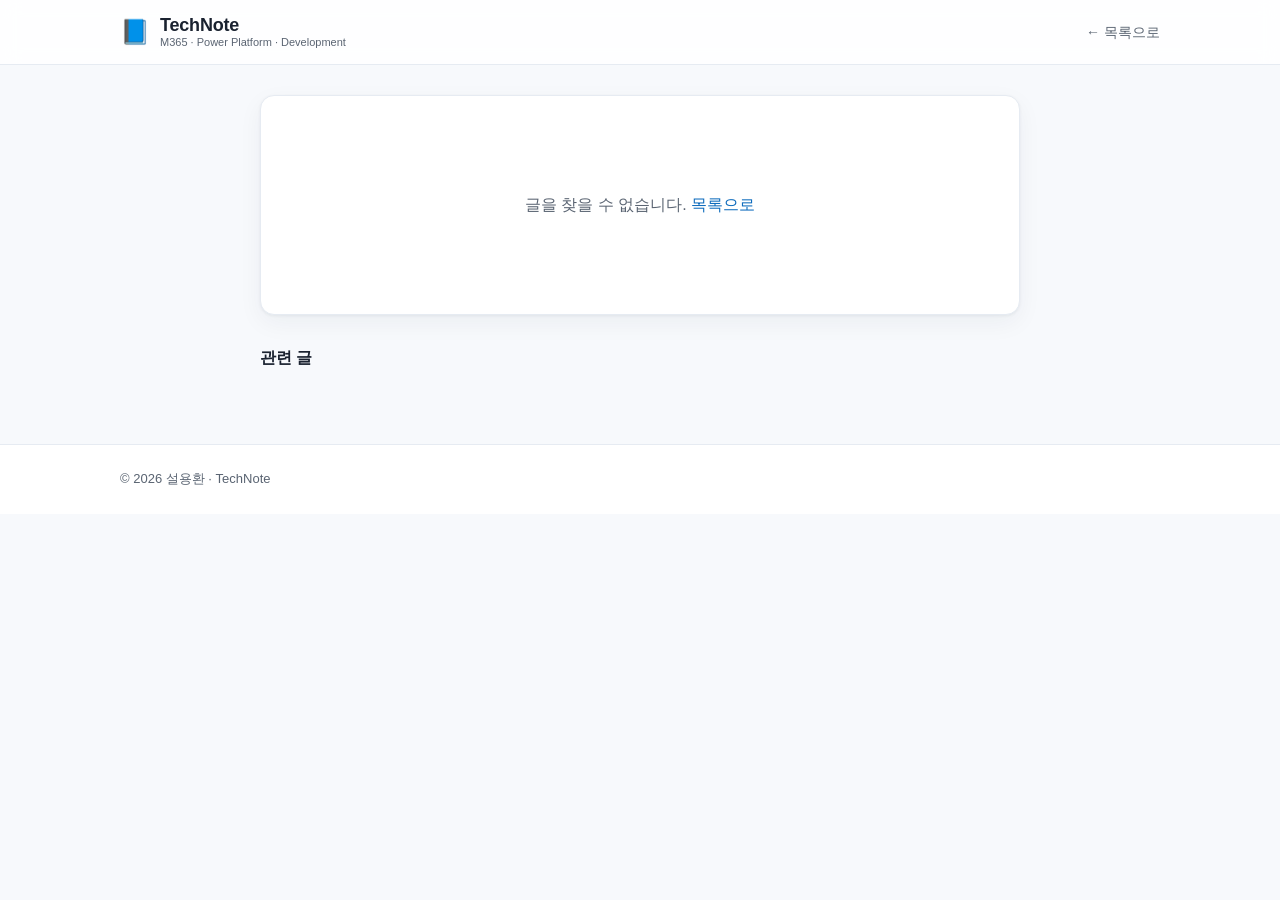
==== post.html @ 1318f883 "Initial commit: TechNote blog" ====
<!DOCTYPE html>
<html lang="ko">
<head>
<meta charset="UTF-8">
<meta name="viewport" content="width=device-width, initial-scale=1">
<title>글 — TechNote</title>
<meta name="description" id="metaDesc" content="TechNote 기술 블로그 글">
<link rel="icon" href="data:image/svg+xml,<svg xmlns='http://www.w3.org/2000/svg' viewBox='0 0 100 100'><text y='.9em' font-size='90'>📘</text></svg>">
<link rel="stylesheet" href="assets/style.css">
<!-- 구조화 데이터(JSON-LD)는 app.js에서 동적으로 주입 -->
</head>
<body>
  <header class="site-header">
    <div class="wrap header-inner">
      <a class="brand" href="index.html">
        <span class="brand-mark">📘</span>
        <span class="brand-text"><b>TechNote</b><small>M365 · Power Platform · Development</small></span>
      </a>
      <a class="back-link" href="index.html">← 목록으로</a>
    </div>
  </header>

  <main class="wrap article-wrap">
    <article id="article" class="article">
      <p class="loading">불러오는 중…</p>
    </article>
    <section class="related">
      <h3>관련 글</h3>
      <div id="related" class="related-list"></div>
    </section>
  </main>

  <footer class="site-footer">
    <div class="wrap"><span id="footerAuthor"></span> · TechNote</div>
  </footer>

  <script src="data/posts.js"></script>
  <script src="assets/app.js"></script>
</body>
</html>
---- assets/style.css ----
:root {
  --bg: #f7f9fc;
  --surface: #ffffff;
  --ink: #1a2230;
  --ink-soft: #5a6472;
  --line: #e6ebf2;
  --brand: #0f6cbd;
  --brand-soft: #eaf3fb;
  --radius: 14px;
  --shadow: 0 1px 3px rgba(16,32,58,.06), 0 8px 24px rgba(16,32,58,.05);
  --maxw: 1080px;
  --m365: #0f6cbd; --powerplatform: #742774; --dev: #107c41;
}
* { box-sizing: border-box; }
html { scroll-behavior: smooth; }
body {
  margin: 0; background: var(--bg); color: var(--ink);
  font-family: -apple-system, BlinkMacSystemFont, "Segoe UI", "Malgun Gothic", Roboto, sans-serif;
  line-height: 1.6;
}
.wrap { max-width: var(--maxw); margin: 0 auto; padding: 0 20px; }
a { color: var(--brand); text-decoration: none; }
a:hover { text-decoration: underline; }

/* Header */
.site-header { position: sticky; top: 0; z-index: 20; background: rgba(255,255,255,.85);
  backdrop-filter: saturate(180%) blur(10px); border-bottom: 1px solid var(--line); }
.header-inner { display: flex; align-items: center; gap: 20px; height: 64px; }
.brand { display: flex; align-items: center; gap: 10px; color: var(--ink); }
.brand:hover { text-decoration: none; }
.brand-mark { font-size: 24px; }
.brand-text { display: flex; flex-direction: column; line-height: 1.1; }
.brand-text b { font-size: 18px; letter-spacing: -.2px; }
.brand-text small { font-size: 11px; color: var(--ink-soft); }
.back-link { margin-left: auto; font-size: 14px; color: var(--ink-soft); }

.search-box { position: relative; margin-left: auto; flex: 1; max-width: 440px; }
.search-box input { width: 100%; height: 42px; padding: 0 40px 0 16px; border: 1px solid var(--line);
  border-radius: 21px; background: var(--surface); font-size: 14px; color: var(--ink); transition: border .15s, box-shadow .15s; }
.search-box input:focus { outline: none; border-color: var(--brand); box-shadow: 0 0 0 3px var(--brand-soft); }
.search-ico { position: absolute; right: 14px; top: 50%; transform: translateY(-50%); opacity: .5; pointer-events: none; }

/* Category nav */
.catnav { background: var(--surface); border-bottom: 1px solid var(--line); }
.catnav-inner { display: flex; gap: 6px; padding: 10px 20px; overflow-x: auto; }
.cat-btn { display: inline-flex; align-items: center; gap: 7px; padding: 8px 16px; border-radius: 10px;
  border: 1px solid var(--line); background: var(--surface); color: var(--ink-soft);
  font-size: 14px; font-weight: 600; cursor: pointer; white-space: nowrap; transition: all .15s; }
.cat-btn:hover { border-color: var(--brand); color: var(--brand); }
.cat-btn.active { color: #fff; border-color: transparent; }

/* Hero */
.hero { padding: 40px 0 20px; }
.hero h1 { font-size: 30px; letter-spacing: -.6px; margin: 0 0 8px; }
.hero p { color: var(--ink-soft); margin: 0; font-size: 15px; }

/* Toolbar */
.toolbar { display: flex; align-items: center; justify-content: space-between; gap: 16px;
  flex-wrap: wrap; margin: 10px 0 20px; }
.tags-filter { display: flex; flex-wrap: wrap; gap: 6px; }
.tag-chip { font-size: 12px; padding: 4px 11px; border-radius: 999px; background: var(--surface);
  border: 1px solid var(--line); color: var(--ink-soft); cursor: pointer; transition: all .12s; }
.tag-chip:hover { border-color: var(--brand); color: var(--brand); }
.tag-chip.active { background: var(--brand); border-color: var(--brand); color: #fff; }
.result-count { font-size: 13px; color: var(--ink-soft); }

/* Post grid */
.post-grid { display: grid; grid-template-columns: repeat(auto-fill, minmax(300px, 1fr)); gap: 20px; padding-bottom: 60px; }
.card { background: var(--surface); border: 1px solid var(--line); border-radius: var(--radius);
  overflow: hidden; display: flex; flex-direction: column; transition: transform .15s, box-shadow .15s; }
.card:hover { transform: translateY(-3px); box-shadow: var(--shadow); text-decoration: none; }
.card-top { height: 6px; }
.card-body { padding: 18px 18px 16px; display: flex; flex-direction: column; gap: 10px; flex: 1; }
.card-meta { display: flex; align-items: center; gap: 8px; font-size: 12px; color: var(--ink-soft); }
.badge { font-size: 11px; font-weight: 700; padding: 3px 9px; border-radius: 6px; color: #fff; }
.src-icon { margin-left: auto; opacity: .7; }
.card h3 { margin: 0; font-size: 17px; line-height: 1.35; letter-spacing: -.3px; color: var(--ink); }
.card p { margin: 0; font-size: 13.5px; color: var(--ink-soft); flex: 1; }
.card-tags { display: flex; flex-wrap: wrap; gap: 5px; }
.card-tags span { font-size: 11px; color: var(--brand); background: var(--brand-soft); padding: 2px 8px; border-radius: 6px; }

.empty { text-align: center; color: var(--ink-soft); padding: 60px 0; }

/* Article page */
.article-wrap { padding-top: 30px; }
.article { background: var(--surface); border: 1px solid var(--line); border-radius: var(--radius);
  padding: 40px; max-width: 760px; margin: 0 auto 30px; box-shadow: var(--shadow); }
.article .a-meta { display: flex; align-items: center; gap: 10px; font-size: 13px; color: var(--ink-soft); margin-bottom: 14px; }
.article h1 { font-size: 28px; letter-spacing: -.5px; margin: 0 0 8px; line-height: 1.3; }
.article .a-tags { display: flex; flex-wrap: wrap; gap: 6px; margin: 16px 0 24px; }
.article-content { font-size: 16px; }
.article-content h2 { font-size: 20px; margin: 28px 0 10px; padding-top: 8px; letter-spacing: -.3px; }
.article-content p { margin: 12px 0; }
.article-content ul, .article-content ol { padding-left: 22px; }
.article-content li { margin: 6px 0; }
.article-content code { background: #f0f3f8; padding: 2px 6px; border-radius: 5px; font-size: 14px;
  font-family: "SFMono-Regular", Consolas, monospace; color: #b5185f; }
.article-content pre { background: #0f1729; color: #e6edf3; padding: 16px 18px; border-radius: 10px;
  overflow-x: auto; font-size: 13.5px; line-height: 1.5; }
.article-content pre code { background: none; color: inherit; padding: 0; }
.article-content blockquote { border-left: 4px solid var(--brand); background: var(--brand-soft);
  margin: 16px 0; padding: 10px 16px; border-radius: 0 8px 8px 0; color: var(--ink); }
.source-link { display: inline-flex; align-items: center; gap: 6px; margin-top: 8px; font-size: 14px;
  background: var(--brand-soft); padding: 8px 14px; border-radius: 8px; }

.related { max-width: 760px; margin: 0 auto 60px; }
.related h3 { font-size: 16px; margin: 0 0 14px; }
.related-list { display: grid; grid-template-columns: repeat(auto-fill, minmax(220px,1fr)); gap: 12px; }
.related-item { background: var(--surface); border: 1px solid var(--line); border-radius: 10px; padding: 14px; }
.related-item b { font-size: 14px; display: block; margin-top: 4px; color: var(--ink); }
.loading { color: var(--ink-soft); text-align: center; padding: 40px; }

/* Footer */
.site-footer { border-top: 1px solid var(--line); background: var(--surface); }
.site-footer .wrap { padding: 24px 20px; font-size: 13px; color: var(--ink-soft); }

@media (max-width: 640px) {
  .header-inner { flex-wrap: wrap; height: auto; padding: 10px 0; gap: 10px; }
  .search-box { max-width: 100%; order: 3; width: 100%; }
  .article { padding: 24px; }
  .hero h1 { font-size: 24px; }
}
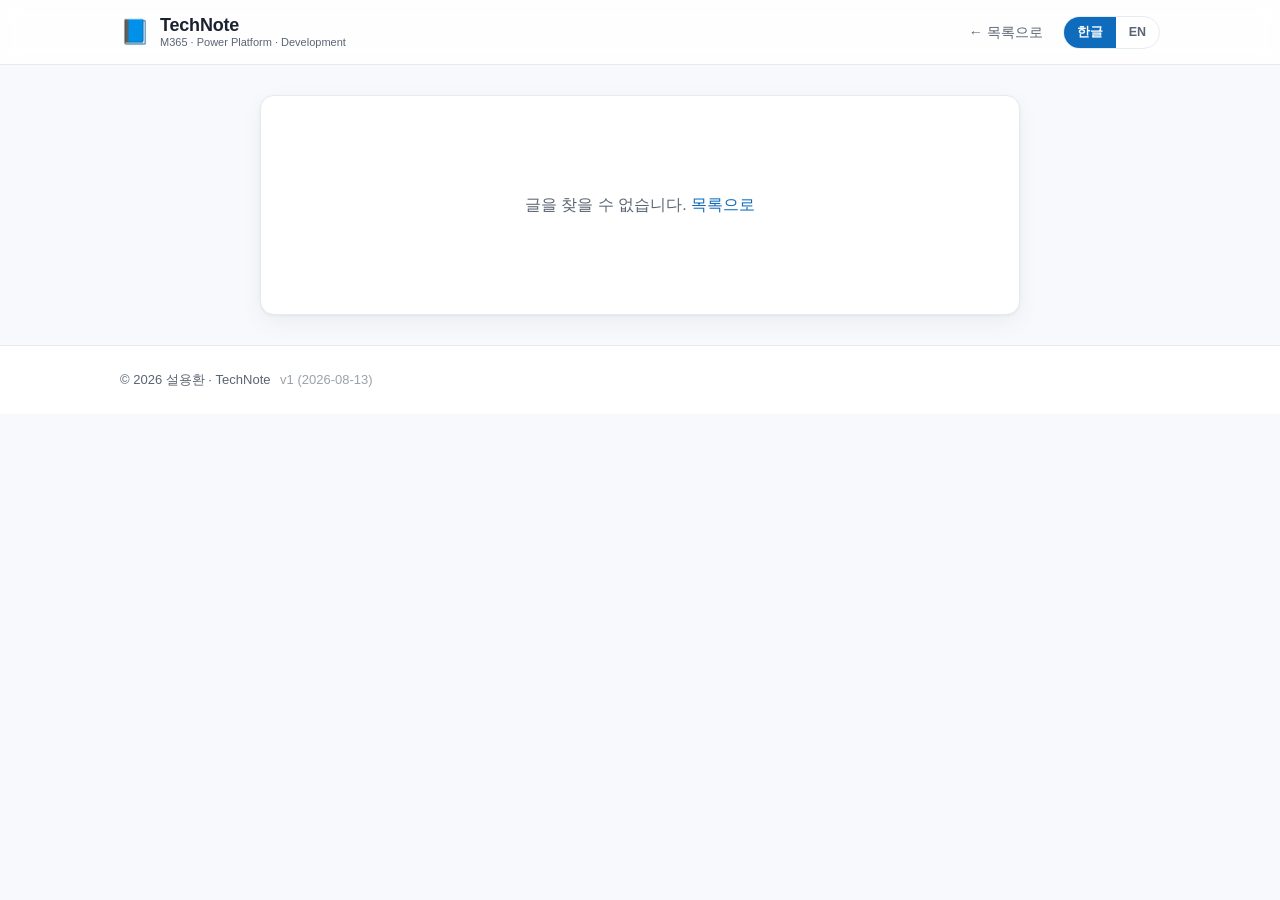
==== commit b3ba8ced: "블로그 한글/영문 전체 번역 지원 + 목록 페이지네이션(더 보기/무한 스크롤) + 버전 표시 추가 - title/summary/tags(index.js)와 content(posts" ====
--- a/post.html
+++ b/post.html
@@ -16,7 +16,11 @@
         <span class="brand-mark">📘</span>
         <span class="brand-text"><b>TechNote</b><small>M365 · Power Platform · Development</small></span>
       </a>
-      <a class="back-link" href="index.html">← 목록으로</a>
+      <a class="back-link" id="backLink" href="index.html">← 목록으로</a>
+      <div class="lang-toggle" id="langToggle">
+        <button type="button" data-lang="ko">한글</button>
+        <button type="button" data-lang="en">EN</button>
+      </div>
     </div>
   </header>
 
@@ -25,16 +29,16 @@
       <p class="loading">불러오는 중…</p>
     </article>
     <section class="related">
-      <h3>관련 글</h3>
+      <h3 id="relatedTitle">관련 글</h3>
       <div id="related" class="related-list"></div>
     </section>
   </main>
 
   <footer class="site-footer">
-    <div class="wrap"><span id="footerAuthor"></span> · TechNote</div>
+    <div class="wrap"><span id="footerAuthor"></span> · TechNote <span id="footerVersion" class="footer-version"></span></div>
   </footer>
 
-  <script src="data/posts.js"></script>
+  <script src="data/index.js"></script>
   <script src="assets/app.js"></script>
 </body>
 </html>
--- a/assets/style.css
+++ b/assets/style.css
@@ -34,6 +34,14 @@
 .brand-text small { font-size: 11px; color: var(--ink-soft); }
 .back-link { margin-left: auto; font-size: 14px; color: var(--ink-soft); }
 
+/* 언어 토글 */
+.lang-toggle { display: inline-flex; align-items: center; border: 1px solid var(--line);
+  border-radius: 999px; overflow: hidden; flex-shrink: 0; background: var(--surface); }
+.lang-toggle button { border: none; background: transparent; color: var(--ink-soft);
+  font-size: 12.5px; font-weight: 700; padding: 7px 13px; cursor: pointer; transition: all .15s; }
+.lang-toggle button.active { background: var(--brand); color: #fff; }
+.lang-toggle button:not(.active):hover { color: var(--brand); background: var(--brand-soft); }
+
 .search-box { position: relative; margin-left: auto; flex: 1; max-width: 440px; }
 .search-box input { width: 100%; height: 42px; padding: 0 40px 0 16px; border: 1px solid var(--line);
   border-radius: 21px; background: var(--surface); font-size: 14px; color: var(--ink); transition: border .15s, box-shadow .15s; }
@@ -65,7 +73,17 @@
 .result-count { font-size: 13px; color: var(--ink-soft); }
 
 /* Post grid */
-.post-grid { display: grid; grid-template-columns: repeat(auto-fill, minmax(300px, 1fr)); gap: 20px; padding-bottom: 60px; }
+.post-grid { display: grid; grid-template-columns: repeat(auto-fill, minmax(300px, 1fr)); gap: 20px; padding-bottom: 20px; }
+
+/* 더 보기 / 무한 스크롤 */
+.load-more-zone { display: flex; flex-direction: column; align-items: center; gap: 10px;
+  padding: 10px 0 60px; }
+.load-more-btn { padding: 10px 22px; border-radius: 999px; border: 1px solid var(--line);
+  background: var(--surface); color: var(--ink); font-size: 14px; font-weight: 600; cursor: pointer;
+  transition: all .15s; }
+.load-more-btn:hover { border-color: var(--brand); color: var(--brand); box-shadow: var(--shadow); }
+.load-more-hint { font-size: 12.5px; color: var(--ink-soft); }
+.scroll-sentinel { height: 1px; }
 .card { background: var(--surface); border: 1px solid var(--line); border-radius: var(--radius);
   overflow: hidden; display: flex; flex-direction: column; transition: transform .15s, box-shadow .15s; }
 .card:hover { transform: translateY(-3px); box-shadow: var(--shadow); text-decoration: none; }
@@ -100,6 +118,28 @@
 .article-content pre code { background: none; color: inherit; padding: 0; }
 .article-content blockquote { border-left: 4px solid var(--brand); background: var(--brand-soft);
   margin: 16px 0; padding: 10px 16px; border-radius: 0 8px 8px 0; color: var(--ink); }
+.article-content img { display: block; max-width: 100%; height: auto; margin: 18px auto 4px;
+  border: 1px solid var(--line); border-radius: 10px; background: #fff; }
+.article-content .img-caption { text-align: center; font-size: 12.5px; color: var(--ink-soft);
+  margin: 0 0 18px; }
+
+/* 토글(details/summary) — 긴 글에서 상세 절차·캡처를 접어두는 용도 */
+.article-content details { margin: 16px 0; border: 1px solid var(--line); border-radius: 10px;
+  background: var(--surface); overflow: hidden; }
+.article-content details[open] { border-color: var(--brand); }
+.article-content summary { cursor: pointer; list-style: none; padding: 13px 18px; font-size: 15px;
+  font-weight: 600; color: var(--ink); background: var(--brand-soft); display: flex;
+  align-items: center; gap: 8px; user-select: none; }
+.article-content summary::-webkit-details-marker { display: none; }
+.article-content summary::before { content: "▸"; color: var(--brand); font-size: 12px;
+  transition: transform .15s; flex-shrink: 0; }
+.article-content details[open] summary::before { transform: rotate(90deg); }
+.article-content details summary:hover { background: #dcecf9; }
+.article-content details > *:not(summary) { padding: 4px 18px 4px; }
+.article-content details > p:first-of-type { margin-top: 14px; }
+.article-content details > :last-child { margin-bottom: 14px; padding-bottom: 14px; }
+.article-content details img { max-width: 100%; }
+.article-content details details { margin: 12px 0; }
 .source-link { display: inline-flex; align-items: center; gap: 6px; margin-top: 8px; font-size: 14px;
   background: var(--brand-soft); padding: 8px 14px; border-radius: 8px; }
 
@@ -113,6 +153,7 @@
 /* Footer */
 .site-footer { border-top: 1px solid var(--line); background: var(--surface); }
 .site-footer .wrap { padding: 24px 20px; font-size: 13px; color: var(--ink-soft); }
+.footer-version { margin-left: 6px; opacity: .6; font-variant-numeric: tabular-nums; }
 
 @media (max-width: 640px) {
   .header-inner { flex-wrap: wrap; height: auto; padding: 10px 0; gap: 10px; }
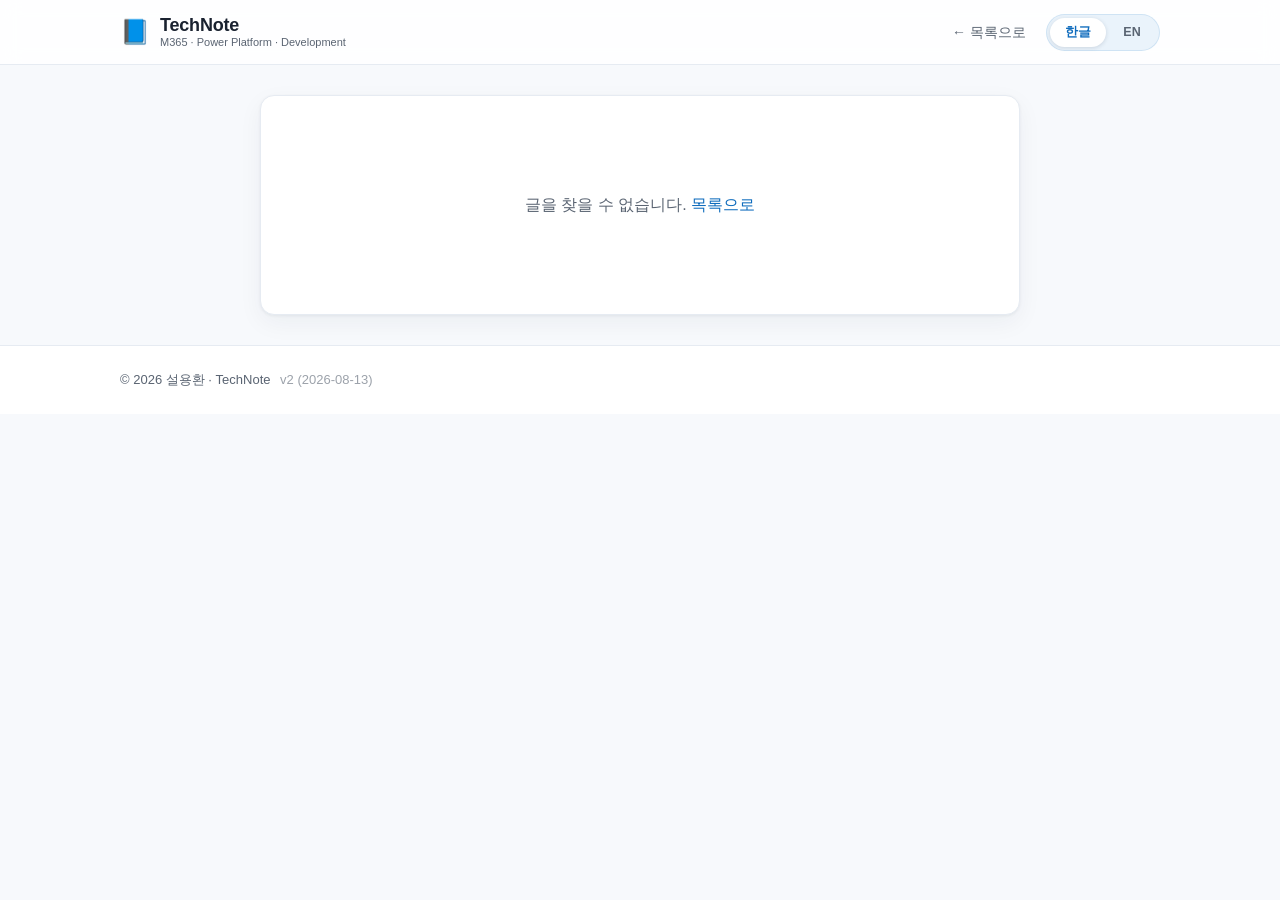
==== commit c55c17b8: "캐시 무효화 + 언어 토글 버튼 디자인 개선 - assets/style.css, assets/app.js, data/index.js를 로드하는 <script>/<link> 태그에 " ====
--- a/post.html
+++ b/post.html
@@ -6,7 +6,7 @@
 <title>글 — TechNote</title>
 <meta name="description" id="metaDesc" content="TechNote 기술 블로그 글">
 <link rel="icon" href="data:image/svg+xml,<svg xmlns='http://www.w3.org/2000/svg' viewBox='0 0 100 100'><text y='.9em' font-size='90'>📘</text></svg>">
-<link rel="stylesheet" href="assets/style.css">
+<link rel="stylesheet" href="assets/style.css?v=2">
 <!-- 구조화 데이터(JSON-LD)는 app.js에서 동적으로 주입 -->
 </head>
 <body>
@@ -38,7 +38,7 @@
     <div class="wrap"><span id="footerAuthor"></span> · TechNote <span id="footerVersion" class="footer-version"></span></div>
   </footer>
 
-  <script src="data/index.js"></script>
-  <script src="assets/app.js"></script>
+  <script src="data/index.js?v=2"></script>
+  <script src="assets/app.js?v=2"></script>
 </body>
 </html>
--- a/assets/style.css
+++ b/assets/style.css
@@ -34,13 +34,18 @@
 .brand-text small { font-size: 11px; color: var(--ink-soft); }
 .back-link { margin-left: auto; font-size: 14px; color: var(--ink-soft); }
 
-/* 언어 토글 */
-.lang-toggle { display: inline-flex; align-items: center; border: 1px solid var(--line);
-  border-radius: 999px; overflow: hidden; flex-shrink: 0; background: var(--surface); }
-.lang-toggle button { border: none; background: transparent; color: var(--ink-soft);
-  font-size: 12.5px; font-weight: 700; padding: 7px 13px; cursor: pointer; transition: all .15s; }
-.lang-toggle button.active { background: var(--brand); color: #fff; }
-.lang-toggle button:not(.active):hover { color: var(--brand); background: var(--brand-soft); }
+/* 언어 토글 — 세그먼트 컨트롤 스타일 */
+.lang-toggle { display: inline-flex; align-items: center; gap: 2px; flex-shrink: 0;
+  padding: 3px; border-radius: 999px; background: var(--brand-soft);
+  border: 1px solid rgba(15,108,189,.12); }
+.lang-toggle button { appearance: none; -webkit-appearance: none; border: none;
+  background: transparent; color: var(--ink-soft); font-size: 12.5px; font-weight: 700;
+  letter-spacing: .2px; padding: 6px 15px; border-radius: 999px; cursor: pointer;
+  transition: background .18s, color .18s, box-shadow .18s; }
+.lang-toggle button.active { background: var(--surface); color: var(--brand);
+  box-shadow: 0 1px 4px rgba(16,32,58,.14); }
+.lang-toggle button:not(.active):hover { color: var(--brand); }
+.lang-toggle button:focus-visible { outline: 2px solid var(--brand); outline-offset: 2px; }
 
 .search-box { position: relative; margin-left: auto; flex: 1; max-width: 440px; }
 .search-box input { width: 100%; height: 42px; padding: 0 40px 0 16px; border: 1px solid var(--line);
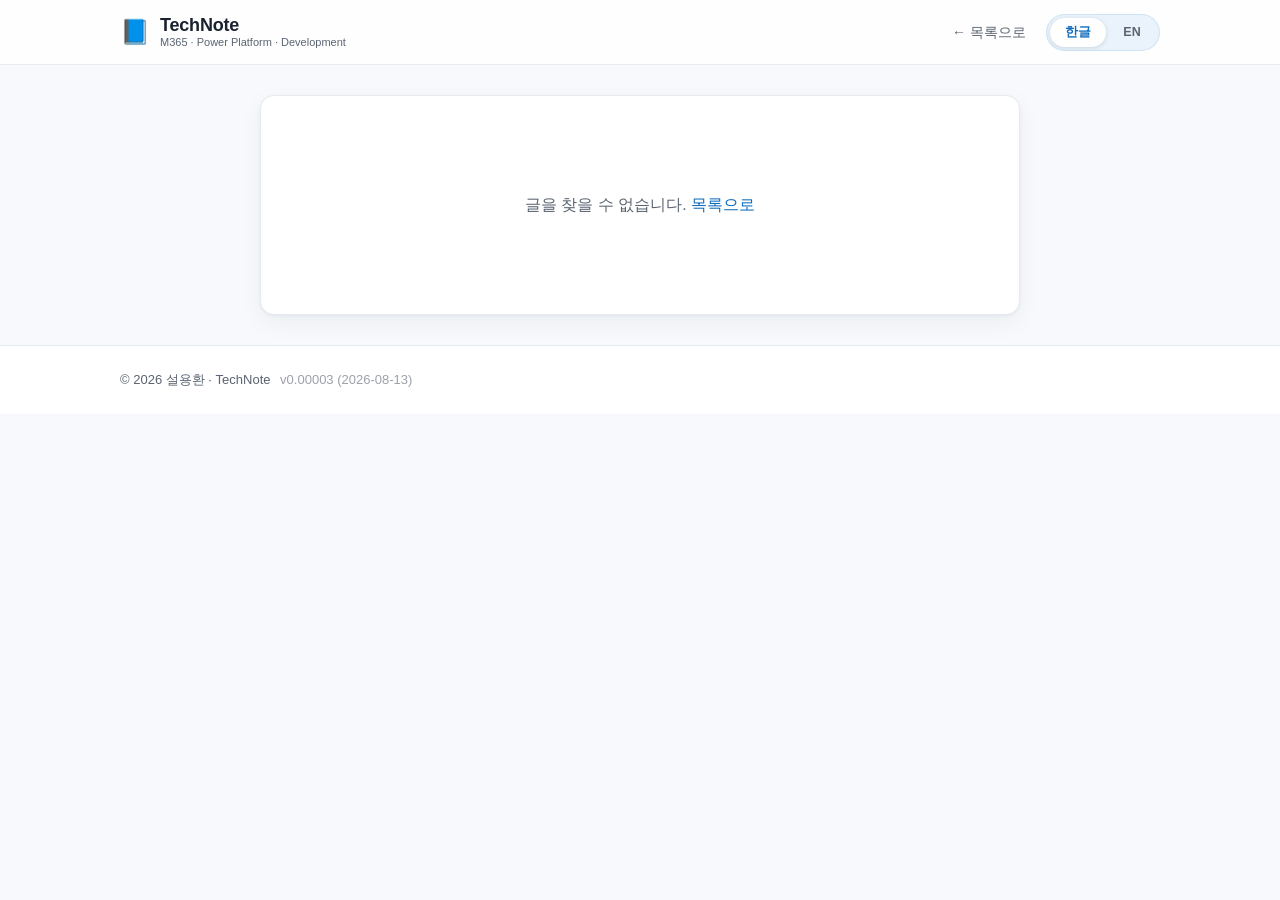
==== commit eac0ceef: "카테고리별 태그 필터 수정 + 버전 표시를 0.00001 단위 소수점 방식으로 변경 + 불필요한 footer 문구 제거" ====
--- a/post.html
+++ b/post.html
@@ -6,7 +6,7 @@
 <title>글 — TechNote</title>
 <meta name="description" id="metaDesc" content="TechNote 기술 블로그 글">
 <link rel="icon" href="data:image/svg+xml,<svg xmlns='http://www.w3.org/2000/svg' viewBox='0 0 100 100'><text y='.9em' font-size='90'>📘</text></svg>">
-<link rel="stylesheet" href="assets/style.css?v=2">
+<link rel="stylesheet" href="assets/style.css?v=3">
 <!-- 구조화 데이터(JSON-LD)는 app.js에서 동적으로 주입 -->
 </head>
 <body>
@@ -38,7 +38,7 @@
     <div class="wrap"><span id="footerAuthor"></span> · TechNote <span id="footerVersion" class="footer-version"></span></div>
   </footer>
 
-  <script src="data/index.js?v=2"></script>
-  <script src="assets/app.js?v=2"></script>
+  <script src="data/index.js?v=3"></script>
+  <script src="assets/app.js?v=3"></script>
 </body>
 </html>
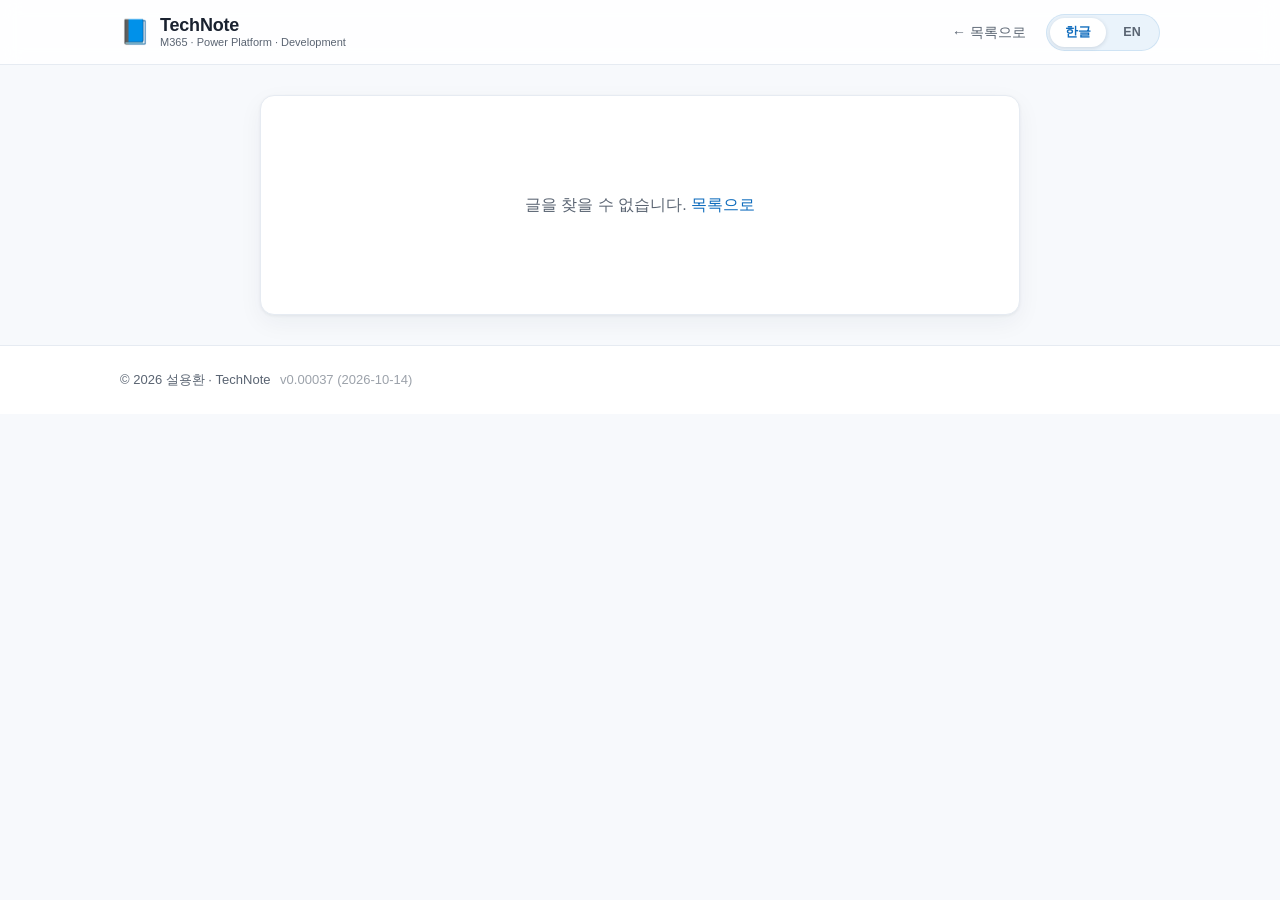
==== commit 6c7d3b87: "TechNote update 2026-11-26 20:56" ====
--- a/post.html
+++ b/post.html
@@ -8,7 +8,12 @@
 <link rel="icon" href="data:image/svg+xml,<svg xmlns='http://www.w3.org/2000/svg' viewBox='0 0 100 100'><text y='.9em' font-size='90'>📘</text></svg>">
 <link rel="stylesheet" href="assets/style.css?v=3">
 <!-- 구조화 데이터(JSON-LD)는 app.js에서 동적으로 주입 -->
+<!-- 방문자 통계(GoatCounter, 쿠키 없음·배너 불필요). GC_CODE에 가입한 사이트 코드를 넣으면 활성화 -->
+<script>
+(function(){var GC_CODE='technote';if(!GC_CODE)return;var s=document.createElement('script');s.async=true;s.src='https://gc.zgo.at/count.js';s.setAttribute('data-goatcounter','https://'+GC_CODE+'.goatcounter.com/count');document.head.appendChild(s);})();
+</script>
 </head>
+
 <body>
   <header class="site-header">
     <div class="wrap header-inner">
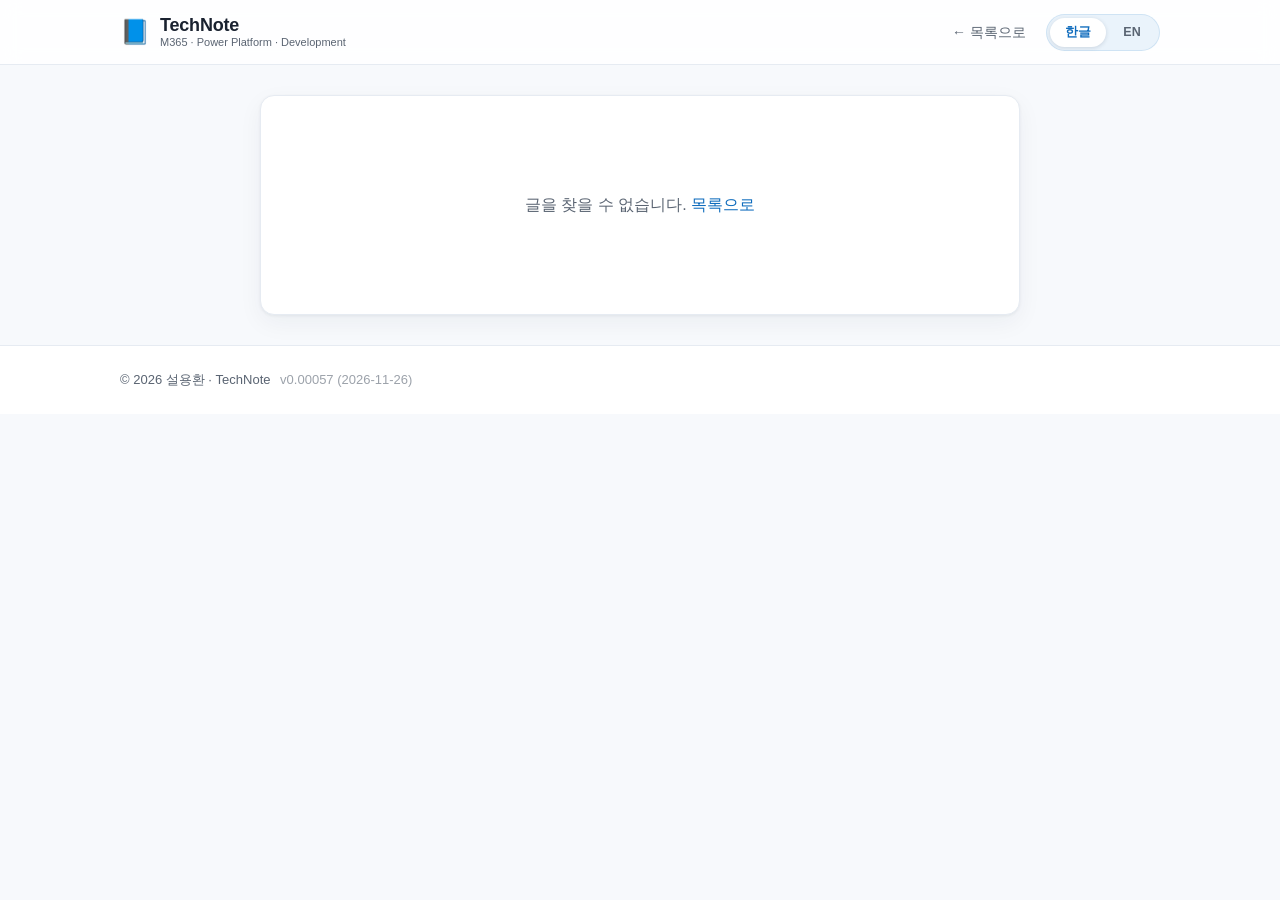
==== commit 71cdeab8: "TechNote update 2026-11-26 21:20" ====
--- a/post.html
+++ b/post.html
@@ -6,7 +6,7 @@
 <title>글 — TechNote</title>
 <meta name="description" id="metaDesc" content="TechNote 기술 블로그 글">
 <link rel="icon" href="data:image/svg+xml,<svg xmlns='http://www.w3.org/2000/svg' viewBox='0 0 100 100'><text y='.9em' font-size='90'>📘</text></svg>">
-<link rel="stylesheet" href="assets/style.css?v=3">
+<link rel="stylesheet" href="assets/style.css?v=4">
 <!-- 구조화 데이터(JSON-LD)는 app.js에서 동적으로 주입 -->
 <!-- 방문자 통계(GoatCounter, 쿠키 없음·배너 불필요). GC_CODE에 가입한 사이트 코드를 넣으면 활성화 -->
 <script>
@@ -43,7 +43,7 @@
     <div class="wrap"><span id="footerAuthor"></span> · TechNote <span id="footerVersion" class="footer-version"></span></div>
   </footer>
 
-  <script src="data/index.js?v=3"></script>
-  <script src="assets/app.js?v=3"></script>
+  <script src="data/index.js?v=57"></script>
+  <script src="assets/app.js?v=4"></script>
 </body>
 </html>
--- a/assets/style.css
+++ b/assets/style.css
@@ -74,6 +74,8 @@
 .tag-chip { font-size: 12px; padding: 4px 11px; border-radius: 999px; background: var(--surface);
   border: 1px solid var(--line); color: var(--ink-soft); cursor: pointer; transition: all .12s; }
 .tag-chip:hover { border-color: var(--brand); color: var(--brand); }
+.tags-filter.expanded { max-height: 220px; overflow-y: auto; padding-right: 4px; }
+.tag-toggle { background: transparent; border-style: dashed; color: var(--brand); font-weight: 600; }
 .tag-chip.active { background: var(--brand); border-color: var(--brand); color: #fff; }
 .result-count { font-size: 13px; color: var(--ink-soft); }
 
